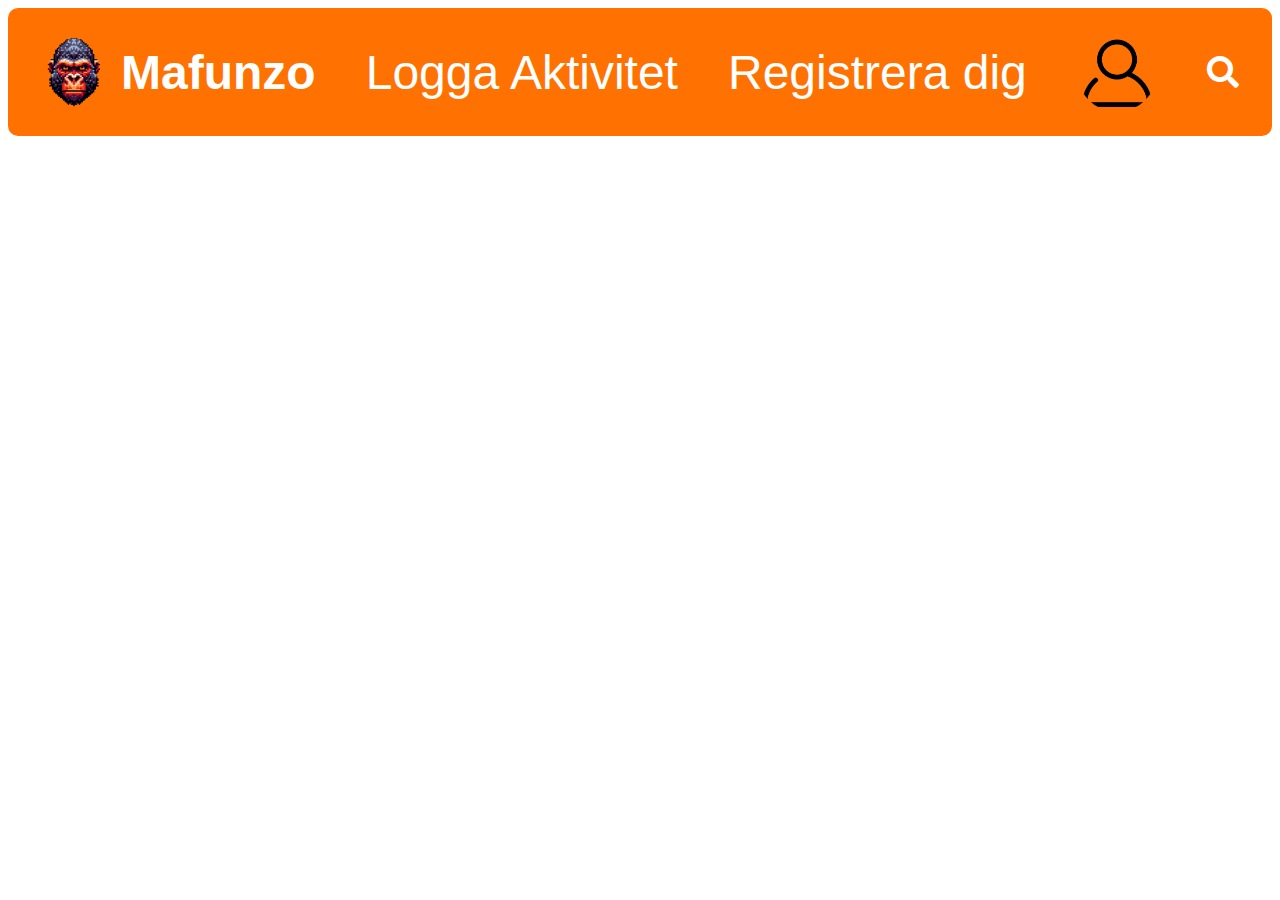
==== Web/index.html @ c1e9377a "Commitar webb" ====
<!doctype html>
<html class="no-js" lang="">
<head>
  <meta charset="UTF-8">
  <title> Välkommen till Mafunzo! </title>
  <link href="navbar.css" rel="stylesheet"/>
  <link rel="stylesheet" href="https://cdnjs.cloudflare.com/ajax/libs/font-awesome/5.15.3/css/all.min.css">
</head>
<body>
<nav class="navbar">
  <header>
    <img src="apa.png" alt="Header image">
    <h1>Mafunzo</h1>
  </header>
  <a href="loggaaktivitet.html">Logga Aktivitet</a>
  <a href="#register">Registrera dig</a>
  <a>
    <img src="profilepic.png" alt="Profile Picture" class="profile-pic"></a>
  <a href="search.html" class="fas fa-search" ></a>
  </div>
</nav>
<div>
</div>
</body>
</html>
---- Web/navbar.css ----
nav {
    background-color: #ff7100;
    display: flex;
    justify-content: space-around;
    padding: 0.5rem;
    border-radius: 10px;
}

header {
    display:flex;
    align-items: center;
    justify-content: space-between;
    padding: 0.5rem;
}

nav a {
    font-size:3rem ;
    font-family: sans-serif;
    color : #ffffff;
    text-decoration: #222222;
    padding: 1rem;
    border-radius: 30px;
    justify-content: center;
    align-items: center;
    display: flex;
}

nav a:hover{
    background-color: rgba(37, 37, 37, 0.49);
    color: black;
    transition: background-color 0.3s ease;
}

nav a:active {
    color: #834615;
    background-color: #ff7100;
}

header img{
    max-height: 80px;
    max-width: 80px;
    height: auto;
    width: auto;
    object-fit: contain;
}
.profile-pic{
    height:80px;
    width:80px;
    border-radius: 50%;
    object-fit: cover;
    margin-left:0px;
}

header h1 {
    font-size:3rem ;
    font-family: sans-serif;
    text-align: center;
    color: #ffffff;
    margin: 0.5rem;
}

.fas.fa-search {
    margin-top: auto;
    font-size: 32px;
    object-fit: cover;
    border-radius: 10px;
    margin-left: 0px;
    margin-bottom: auto;
    justify-content: center;
    align-items: center;
}
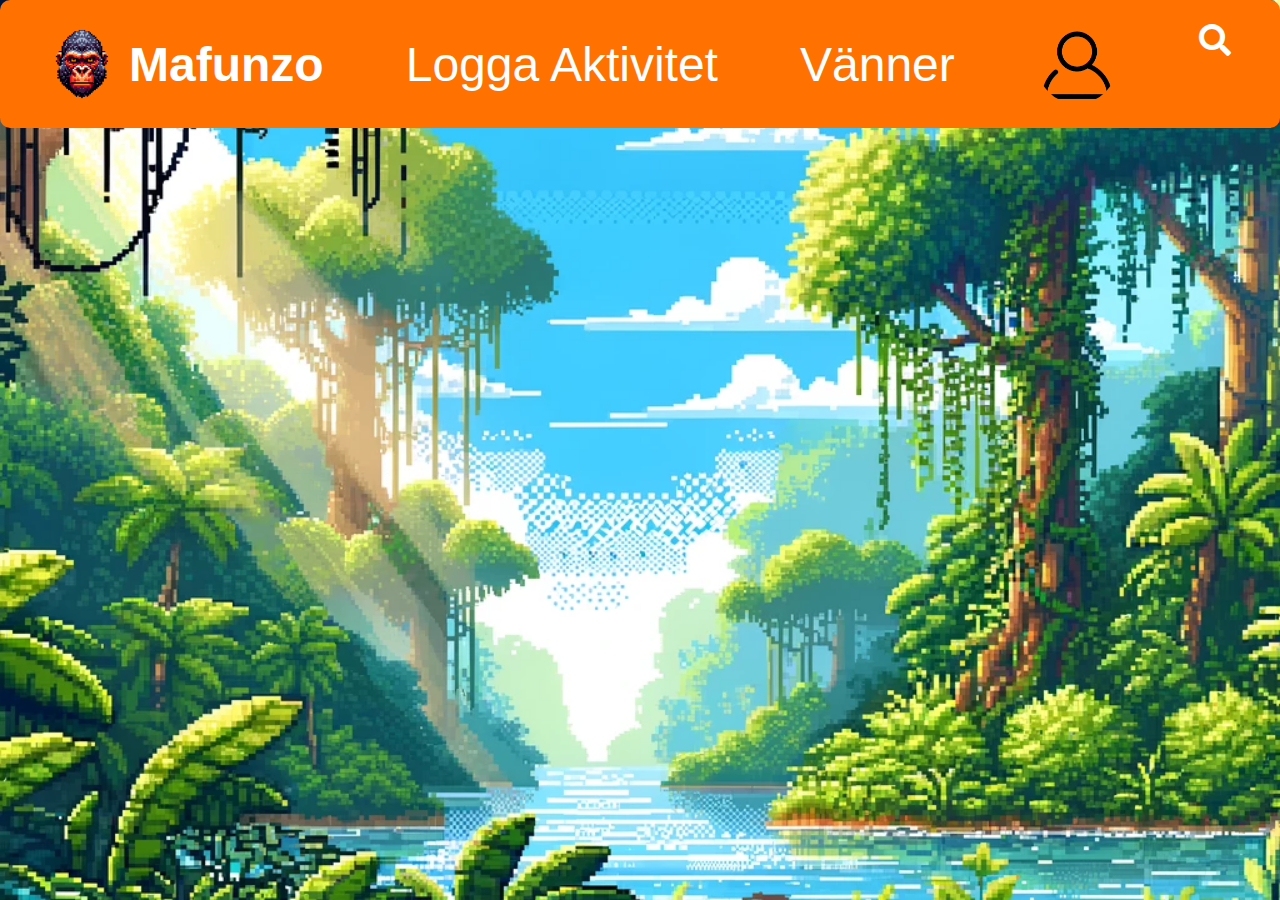
==== commit afb532c1: "senaste ändringar av flikar samt bilder på aktivitetssidan" ====
--- a/Web/index.html
+++ b/Web/index.html
@@ -9,15 +9,14 @@
 <body>
 <nav class="navbar">
   <header>
-    <img src="apa.png" alt="Header image">
+    <img src="img/apa.png" alt="Header image">
     <h1>Mafunzo</h1>
   </header>
   <a href="loggaaktivitet.html">Logga Aktivitet</a>
-  <a href="#register">Registrera dig</a>
+  <a href="#register">Vänner</a>
   <a>
-    <img src="profilepic.png" alt="Profile Picture" class="profile-pic"></a>
+    <img src="img/profilepic.png" alt="Profile Picture" class="profile-pic"></a>
   <a href="search.html" class="fas fa-search" ></a>
-  </div>
 </nav>
 <div>
 </div>
--- a/Web/navbar.css
+++ b/Web/navbar.css
@@ -1,4 +1,6 @@
+
 nav {
+    margin-bottom: 30px;
     background-color: #ff7100;
     display: flex;
     justify-content: space-around;
@@ -6,26 +8,61 @@
     border-radius: 10px;
 }
 
+
+body {
+    margin: 0;
+    padding: 0;
+    background-image: url('img/bakgrund2.webp');
+    background-size: cover;
+    background-position: center;
+    background-repeat: no-repeat;
+    background-attachment: fixed;
+}
+
+.caption {
+    text-align: center;
+    margin-top: 20px;
+    margin-bottom: 10px;
+    color: #ffffff;
+    font-size: 2.5rem;
+    font-family: sans-serif;
+}
+
+
+.content-container {
+    background-color: rgba(59, 56, 56, 0.8);
+    width: 80%;
+    margin: 30px auto;
+    padding: 1em;
+    box-shadow: 0 0 10px rgba(0, 0, 0, 0.5);
+    border-radius: 10px;
+    position: relative;
+    z-index: 1;
+}
+
+/* Header Styles */
 header {
-    display:flex;
+    background-color: #ff7100;
+    display: flex;
+    justify-content: space-between;
     align-items: center;
-    justify-content: space-between;
     padding: 0.5rem;
 }
 
+
 nav a {
-    font-size:3rem ;
+    font-size: 3rem;
     font-family: sans-serif;
-    color : #ffffff;
-    text-decoration: #222222;
+    color: #ffffff;
     padding: 1rem;
     border-radius: 30px;
-    justify-content: center;
+    justify-content: space-around;
     align-items: center;
     display: flex;
+    text-decoration: none;
 }
 
-nav a:hover{
+nav a:hover {
     background-color: rgba(37, 37, 37, 0.49);
     color: black;
     transition: background-color 0.3s ease;
@@ -36,36 +73,52 @@
     background-color: #ff7100;
 }
 
-header img{
+
+header img, .profile-pic {
     max-height: 80px;
     max-width: 80px;
     height: auto;
     width: auto;
     object-fit: contain;
 }
-.profile-pic{
-    height:80px;
-    width:80px;
+
+.profile-pic {
     border-radius: 50%;
     object-fit: cover;
-    margin-left:0px;
+    margin-left:auto;
 }
 
+
 header h1 {
-    font-size:3rem ;
+    font-size: 3rem;
     font-family: sans-serif;
     text-align: center;
     color: #ffffff;
     margin: 0.5rem;
 }
 
+
 .fas.fa-search {
-    margin-top: auto;
+    color: white;
     font-size: 32px;
-    object-fit: cover;
-    border-radius: 10px;
-    margin-left: 0px;
-    margin-bottom: auto;
     justify-content: center;
     align-items: center;
 }
+
+.image-grid {
+    display: grid;
+    grid-template-columns: repeat(2, 1fr);
+    gap: 10px 20px;
+    background-color: transparent;
+    padding: 0;
+}
+
+.image-grid img {
+    border-radius: 20%;
+    width: 100%;
+    max-width: 200px;
+    height: 200px;
+    object-fit: cover;
+    margin: 0 auto;
+}
+
